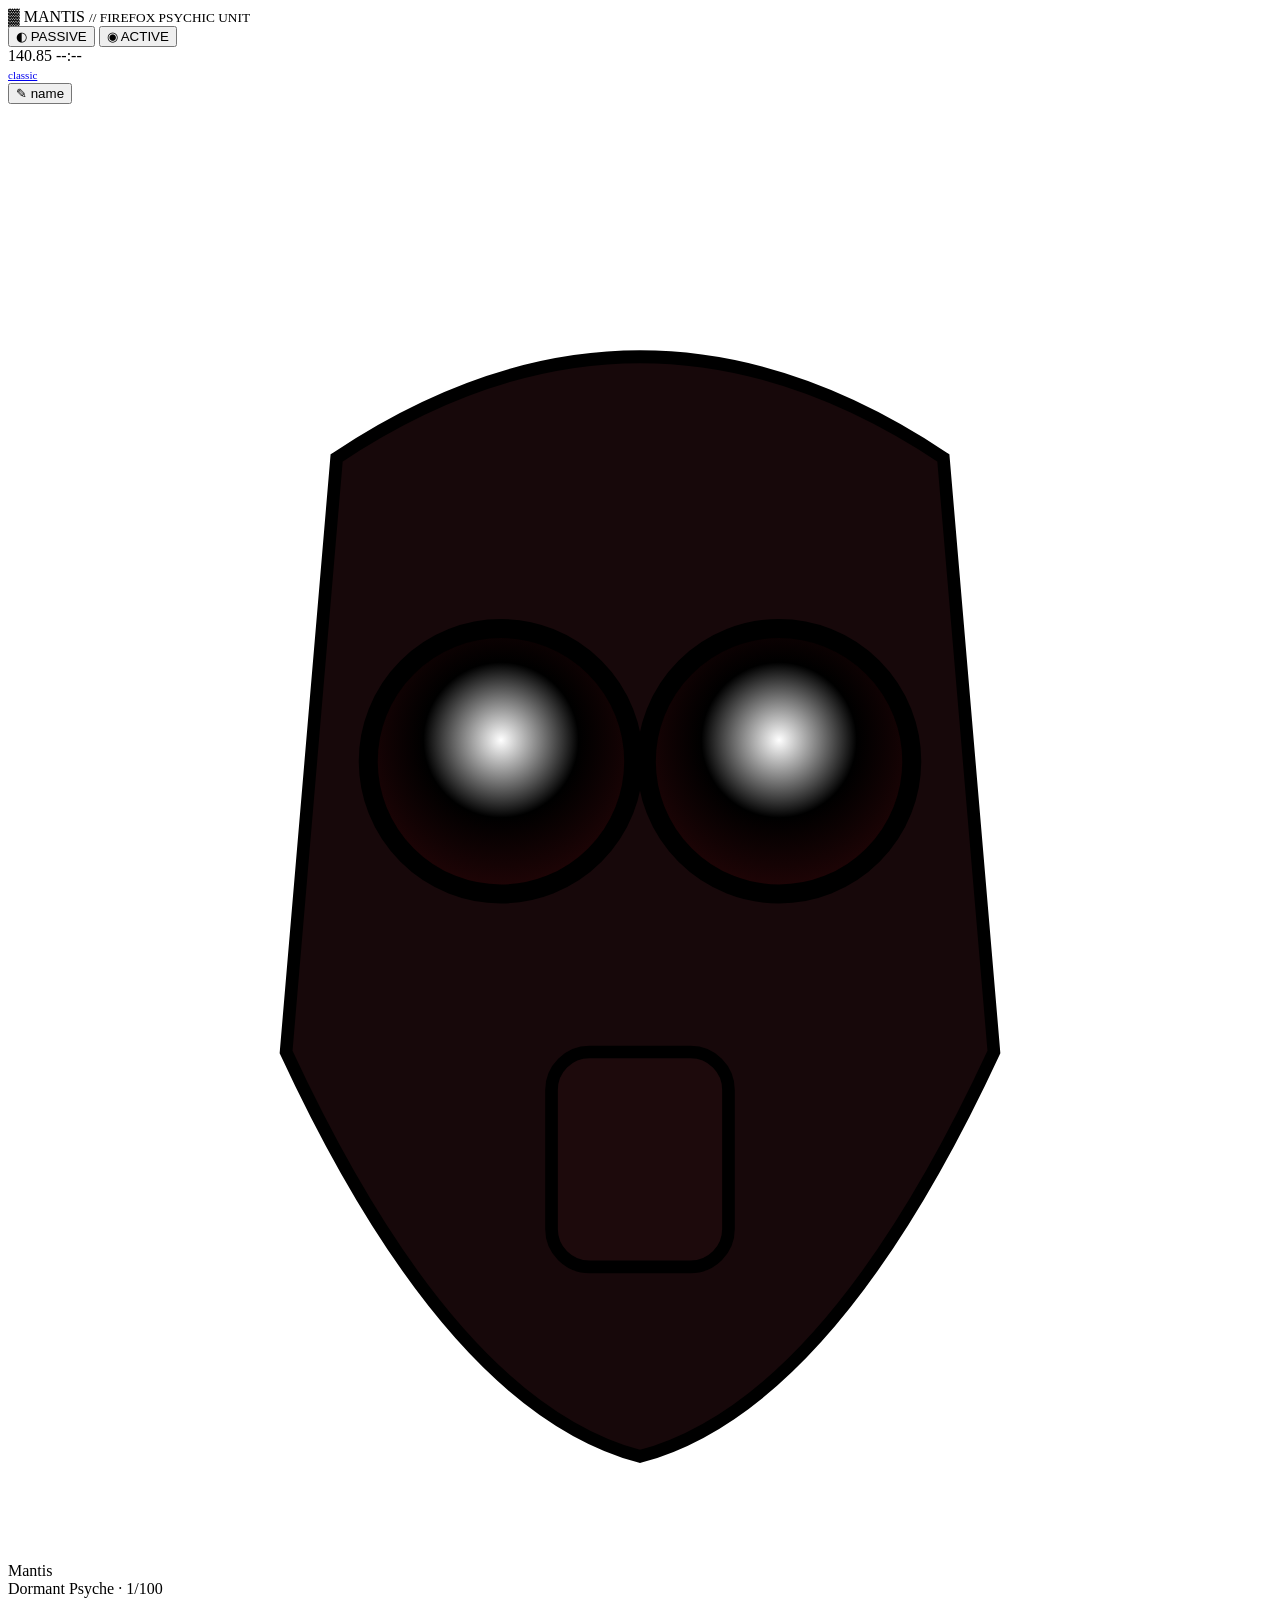
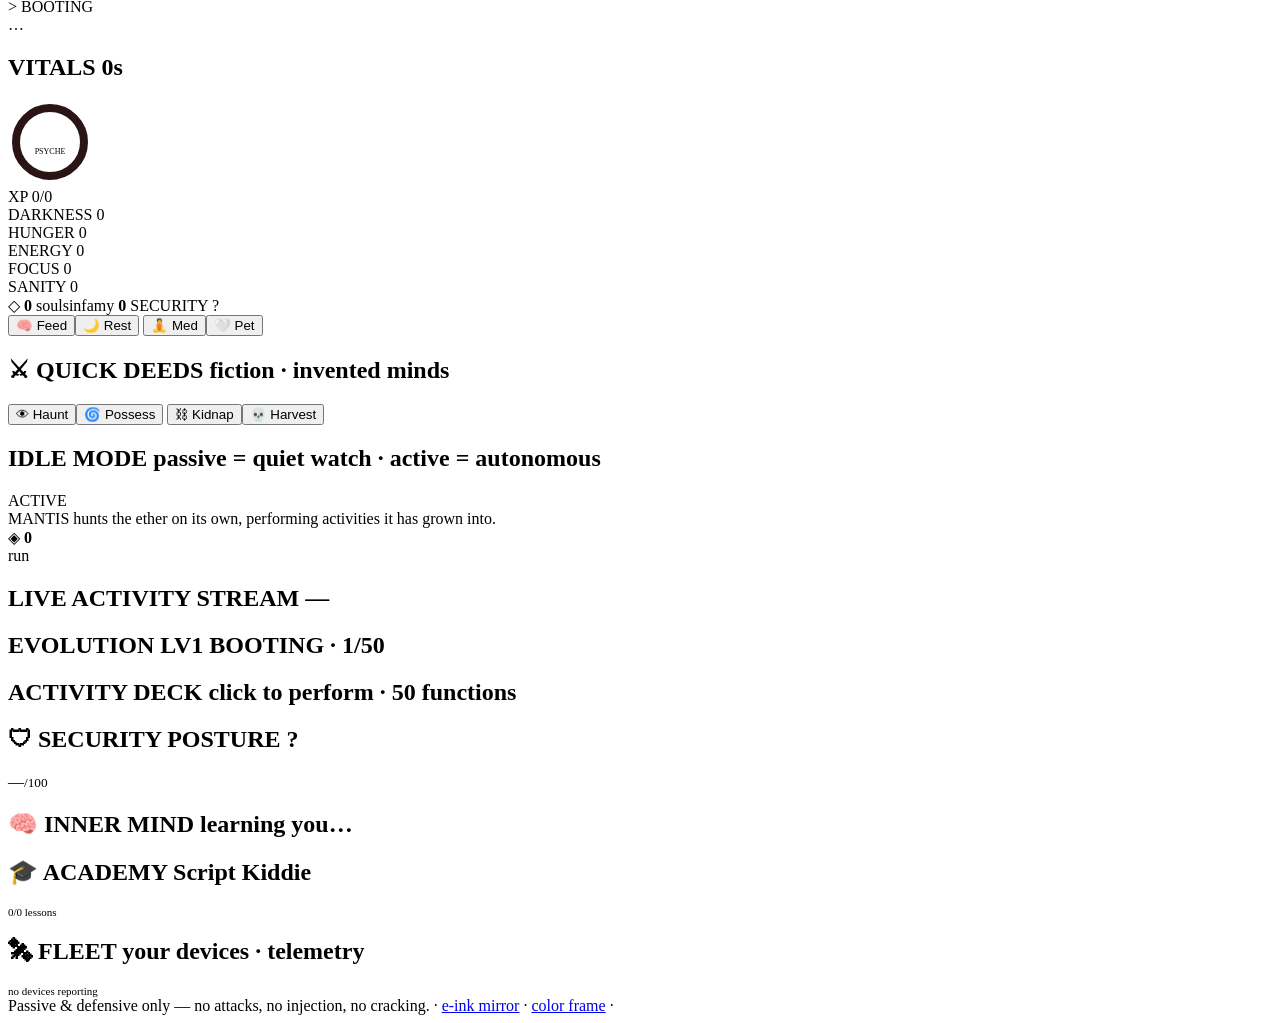
==== mantis/web/console.html @ 585fe18b "Add full Mantis 1.1.0 source tree; de-brand repo Brings the complete package into the repo: the mant" ====
<!doctype html>
<html lang="en">
<head>
<meta charset="utf-8">
<meta name="viewport" content="width=device-width, initial-scale=1, viewport-fit=cover">
<title>MANTIS — Command Deck</title>
<link rel="stylesheet" href="https://fonts.googleapis.com/css2?family=Space+Grotesk:wght@500;700&family=Share+Tech+Mono&display=swap">
<link rel="stylesheet" href="/console.css">
</head>
<body>
<div class="scan"></div><div class="vig"></div>

<div class="wrap">
  <header>
    <div class="brand">▓ MANTIS <small>// FIREFOX PSYCHIC UNIT</small></div>
    <div class="topright">
      <div class="modesw" id="modesw" title="idle mode">
        <button data-m="passive">◐ PASSIVE</button>
        <button data-m="active">◉ ACTIVE</button>
      </div>
      <span class="batt" id="batt" hidden><span class="cell"><i id="batt-i"></i></span><b id="batt-p">—</b></span>
      <span class="freq" id="freq">140.85</span>
      <span class="clock" id="clock">--:--</span>
      <div class="themes" id="themes">
        <span class="tchip on" data-v="red"></span><span class="tchip" data-v="mono"></span>
        <span class="tchip" data-v="green"></span><span class="tchip" data-v="amber"></span>
      </div>
      <a href="/classic" class="muted" title="old dashboard" style="font-size:11px">classic</a>
    </div>
  </header>

  <div class="deck">
    <!-- LEFT: identity + vitals -->
    <div class="col col-left">
      <div class="hero" id="hero">
        <button class="edit" id="rename">✎ name</button>
        <svg class="mask" viewBox="0 0 200 230" aria-hidden="true">
          <defs><radialGradient id="lg" cx="50%" cy="42%" r="65%">
            <stop offset="0%" stop-color="#fff"/><stop offset="45%" stop-color="var(--acc)"/><stop offset="100%" stop-color="#2a0608"/>
          </radialGradient></defs>
          <path d="M52 56 Q100 24 148 56 L156 150 Q130 206 100 214 Q70 206 44 150 Z" fill="#17080a" stroke="#000" stroke-width="2"/>
          <g id="lenses"><circle cx="78" cy="104" r="21" fill="url(#lg)" stroke="#000" stroke-width="3"/>
          <circle cx="122" cy="104" r="21" fill="url(#lg)" stroke="#000" stroke-width="3"/></g>
          <rect x="86" y="150" width="28" height="34" rx="6" fill="#1d0a0c" stroke="#000" stroke-width="2"/>
        </svg>
        <div class="meta">
          <div class="pname" id="pname">Mantis</div>
          <div><span class="rank" id="rank">Dormant Psyche</span> · <span class="lvl"><span id="lv">1</span>/100</span></div>
          <div class="stg" id="stg">&gt; BOOTING</div>
          <div class="say" id="say">…</div>
        </div>
      </div>

      <div class="panel">
        <h2>VITALS <span class="sub" id="agestr">0s</span></h2>
        <div class="rings">
          <div class="ring"><svg width="84" height="84" viewBox="0 0 84 84">
            <circle cx="42" cy="42" r="34" fill="none" stroke="#2a1416" stroke-width="8"/>
            <circle id="psyring" cx="42" cy="42" r="34" fill="none" stroke="var(--acc)" stroke-width="8"
                    stroke-linecap="round" stroke-dasharray="214" stroke-dashoffset="214"
                    transform="rotate(-90 42 42)"/>
            <text x="42" y="40" text-anchor="middle" fill="#fff" font-size="15" font-family="var(--disp)" id="psynum">0</text>
            <text x="42" y="54" text-anchor="middle" fill="var(--grey)" font-size="8">PSYCHE</text>
          </svg></div>
          <div style="flex:1">
            <div class="meter"><label>XP <span id="xptxt">0/0</span></label><div class="track"><div class="fill xp" id="xp"></div></div></div>
            <div class="meter"><label>DARKNESS <span id="dktxt">0</span></label><div class="track"><div class="fill dk" id="dk"></div></div></div>
          </div>
        </div>
        <div class="needs">
          <div class="meter"><label>HUNGER <span id="t-hunger">0</span></label><div class="track"><div class="fill nd" id="n-hunger"></div></div></div>
          <div class="meter"><label>ENERGY <span id="t-energy">0</span></label><div class="track"><div class="fill nd" id="n-energy"></div></div></div>
          <div class="meter"><label>FOCUS <span id="t-focus">0</span></label><div class="track"><div class="fill nd" id="n-focus"></div></div></div>
          <div class="meter"><label>SANITY <span id="t-sanity">0</span></label><div class="track"><div class="fill nd" id="n-sanity"></div></div></div>
        </div>
        <div class="chips">
          <span>◇ <b id="souls">0</b> souls</span><span>infamy <b id="infamy">0</b></span>
          <span>SECURITY <span class="grade" id="grade">?</span></span>
        </div>
        <div class="care">
          <button data-a="feed">🧠 Feed</button><button data-a="rest">🌙 Rest</button>
          <button data-a="meditate">🧘 Med</button><button data-a="pet">🤍 Pet</button>
        </div>
      </div>

      <div class="panel">
        <h2>⚔ QUICK DEEDS <span class="sub">fiction · invented minds</span></h2>
        <div class="care" id="deeds">
          <button class="qbtn" data-d="haunt">👁 Haunt</button><button class="qbtn" data-d="possess">🌀 Possess</button>
          <button class="qbtn" data-d="kidnap">⛓ Kidnap</button><button class="qbtn" data-harvest="1">💀 Harvest</button>
        </div>
      </div>
    </div>

    <!-- MIDDLE: the command deck -->
    <div class="col col-mid">
      <div class="panel">
        <h2>IDLE MODE <span class="sub">passive = quiet watch · active = autonomous</span></h2>
        <div class="modecard">
          <div class="big active" id="modebig">ACTIVE</div>
          <div class="desc" id="modedesc">MANTIS hunts the ether on its own, performing activities it has grown into.</div>
          <div class="run">◈ <b id="runcount">0</b><br>run</div>
        </div>
      </div>

      <div class="panel">
        <h2>LIVE ACTIVITY STREAM <span class="sub" id="nowstg">—</span></h2>
        <div class="stream" id="stream"></div>
      </div>

      <div class="panel">
        <h2>EVOLUTION <span class="sub"><span id="evolabel">LV1 BOOTING</span> · <span id="evocount">1</span>/50</span></h2>
        <div class="ladder" id="ladder"></div>
      </div>

      <div class="panel">
        <h2>ACTIVITY DECK <span class="sub">click to perform · 50 functions</span></h2>
        <div class="agrid" id="agrid"></div>
      </div>
    </div>

    <!-- RIGHT: intel + growth -->
    <div class="col col-right">
      <div class="panel">
        <h2>🛡 SECURITY POSTURE <span class="sub" id="posgrade">?</span></h2>
        <div class="gauge"><div class="score"><span id="posscore">—</span><small>/100</small></div>
          <div class="gcomp" id="poscomp"></div></div>
      </div>
      <div class="panel">
        <h2>🧠 INNER MIND <span class="sub" id="coachstyle">learning you…</span></h2>
        <div id="sugs"></div>
      </div>
      <div class="panel">
        <h2>🎓 ACADEMY <span class="sub" id="acadrank">Script Kiddie</span></h2>
        <div class="abar"><i id="acadfill" style="width:0"></i></div>
        <div class="muted" id="acadmeta" style="font-size:11px;margin-bottom:8px">0/0 lessons</div>
        <div class="lesson" id="lesson"></div>
      </div>
      <div class="panel">
        <h2>🛰 FLEET <span class="sub">your devices · telemetry</span></h2>
        <div class="fleet" id="fleet"><div class="muted" style="font-size:11px">no devices reporting</div></div>
      </div>
    </div>
  </div>

  <footer>
    <span>Passive &amp; defensive only — no attacks, no injection, no cracking.</span> ·
    <a href="/epaper.png" target="_blank">e-ink mirror</a> · <a href="/color.png" target="_blank">color frame</a> ·
    <span id="ver" class="muted"></span>
  </footer>
</div>

<div id="toast"><div class="tt" id="toast-t"></div><div class="ti" id="toast-i"></div></div>
<script src="/console.js"></script>
</body>
</html>
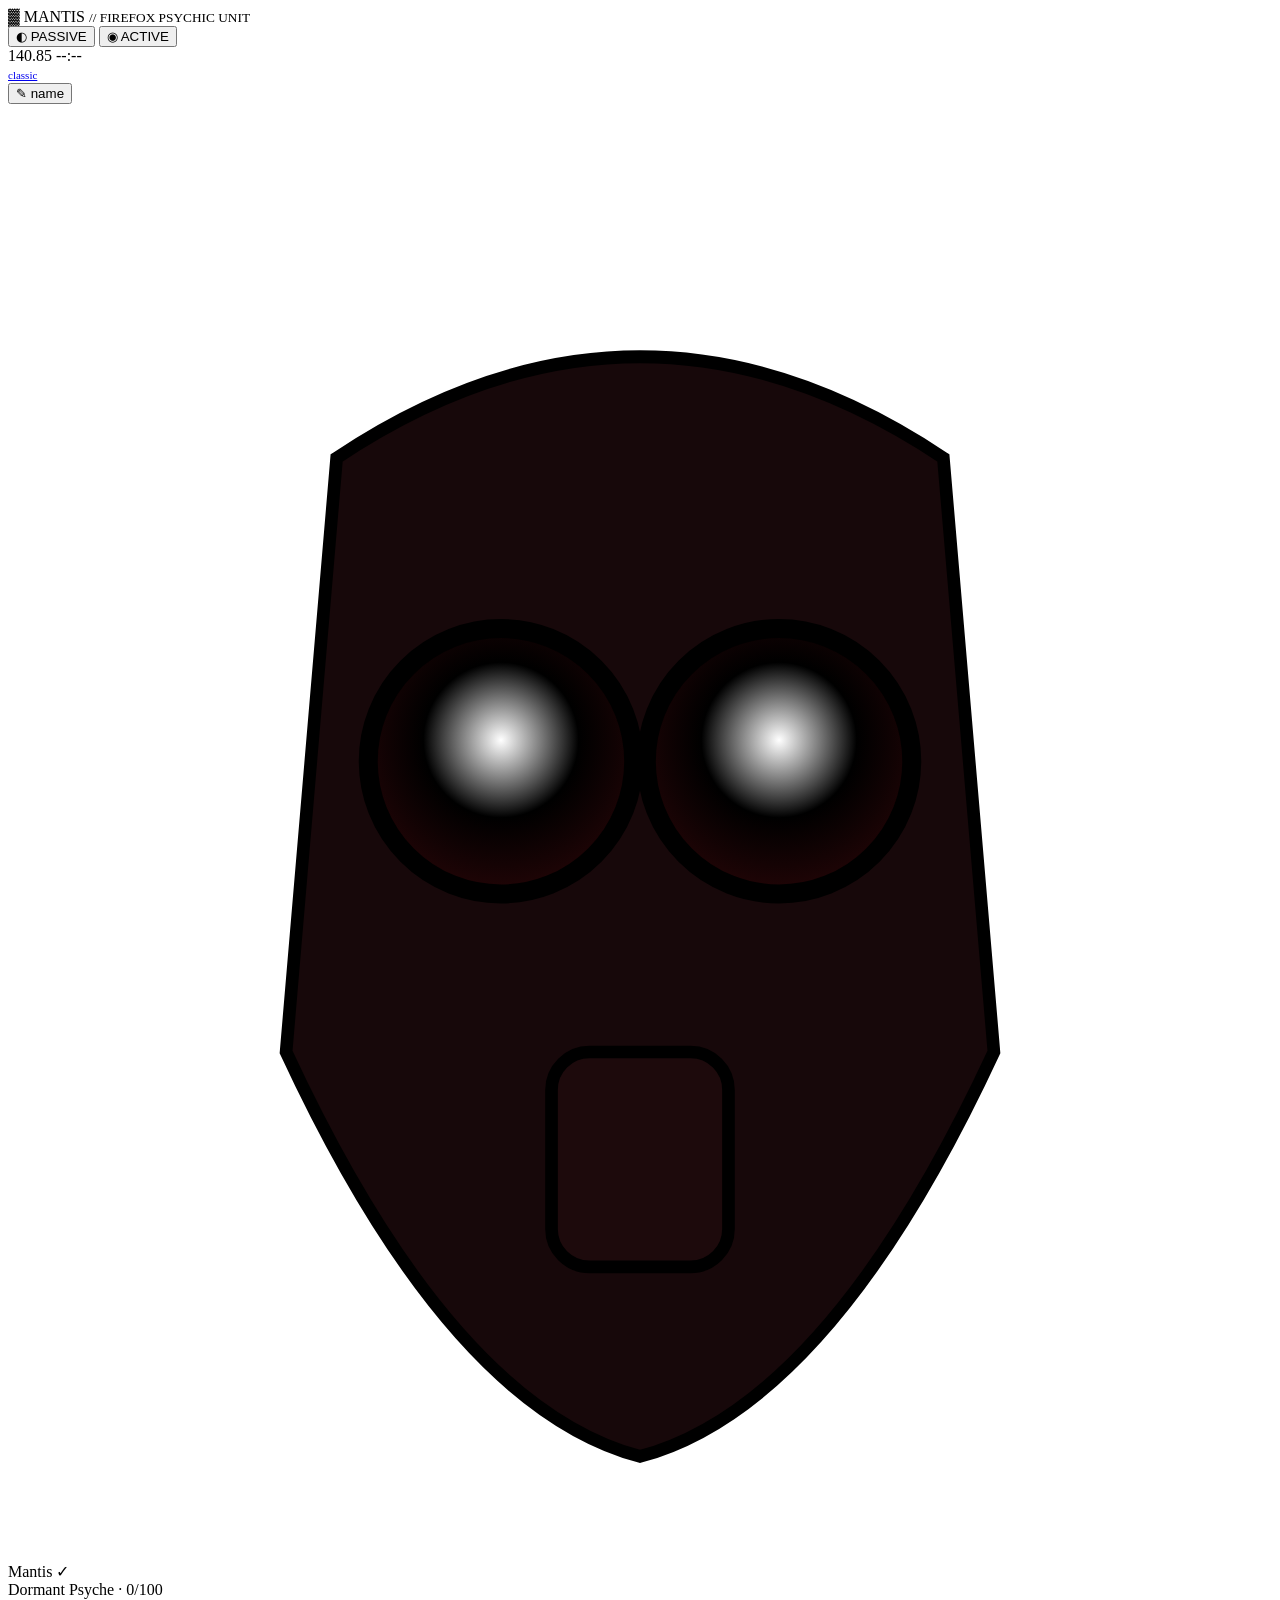
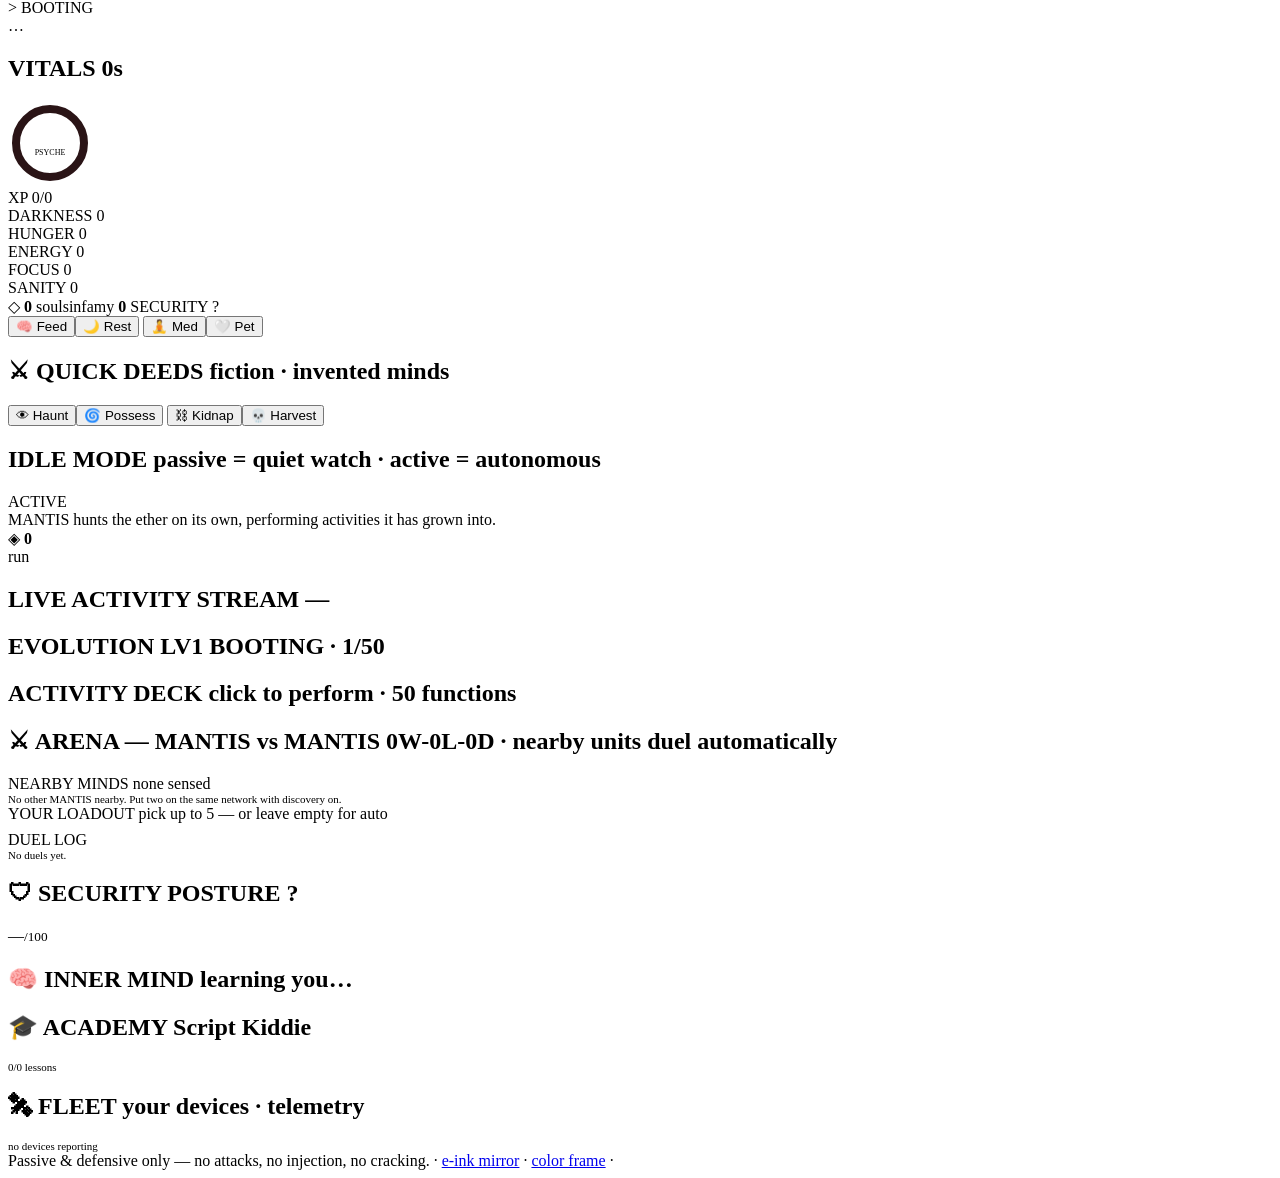
==== commit 3d8c5834: "v1.2.0 — Mantis-vs-Mantis duels, proximity discovery, anti-cheat, PWA apps, flashable image Duels: n" ====
--- a/mantis/web/console.html
+++ b/mantis/web/console.html
@@ -4,6 +4,14 @@
 <meta charset="utf-8">
 <meta name="viewport" content="width=device-width, initial-scale=1, viewport-fit=cover">
 <title>MANTIS — Command Deck</title>
+<link rel="manifest" href="/manifest.webmanifest">
+<meta name="theme-color" content="#ff2b3a">
+<link rel="apple-touch-icon" href="/icons/apple-touch-icon.png">
+<link rel="icon" href="/icons/favicon-32.png">
+<meta name="apple-mobile-web-app-capable" content="yes">
+<meta name="mobile-web-app-capable" content="yes">
+<meta name="apple-mobile-web-app-status-bar-style" content="black-translucent">
+<meta name="apple-mobile-web-app-title" content="MANTIS">
 <link rel="stylesheet" href="https://fonts.googleapis.com/css2?family=Space+Grotesk:wght@500;700&family=Share+Tech+Mono&display=swap">
 <link rel="stylesheet" href="/console.css">
 </head>
@@ -44,8 +52,8 @@
           <rect x="86" y="150" width="28" height="34" rx="6" fill="#1d0a0c" stroke="#000" stroke-width="2"/>
         </svg>
         <div class="meta">
-          <div class="pname" id="pname">Mantis</div>
-          <div><span class="rank" id="rank">Dormant Psyche</span> · <span class="lvl"><span id="lv">1</span>/100</span></div>
+          <div class="pname" id="pname">Mantis <span class="vbadge" id="vbadge" title="save integrity">✓</span></div>
+          <div><span class="rank" id="rank">Dormant Psyche</span> · <span class="lvl"><span id="lv">0</span>/100</span></div>
           <div class="stg" id="stg">&gt; BOOTING</div>
           <div class="say" id="say">…</div>
         </div>
@@ -117,6 +125,23 @@
         <h2>ACTIVITY DECK <span class="sub">click to perform · 50 functions</span></h2>
         <div class="agrid" id="agrid"></div>
       </div>
+
+      <div class="panel arena">
+        <h2>⚔ ARENA — MANTIS vs MANTIS
+          <span class="sub"><b id="rec">0W-0L-0D</b> · nearby units duel automatically</span></h2>
+        <div class="arena-grid">
+          <div>
+            <div class="sublabel">NEARBY MINDS <span class="muted" id="peercount">none sensed</span></div>
+            <div id="peers" class="peers"><div class="muted" style="font-size:11px">No other MANTIS nearby. Put two on the same network with discovery on.</div></div>
+          </div>
+          <div>
+            <div class="sublabel">YOUR LOADOUT <span class="muted">pick up to 5 — or leave empty for auto</span></div>
+            <div id="loadout" class="loadout"></div>
+            <div class="sublabel" style="margin-top:8px">DUEL LOG</div>
+            <div id="duellog" class="duellog"><div class="muted" style="font-size:11px">No duels yet.</div></div>
+          </div>
+        </div>
+      </div>
     </div>
 
     <!-- RIGHT: intel + growth -->
@@ -150,7 +175,25 @@
   </footer>
 </div>
 
+<div id="duelmodal" class="duelmodal" hidden>
+  <div class="duelbox">
+    <button class="dclose" id="dclose">✕</button>
+    <div class="duelhead">
+      <div class="fighter" id="d-me"></div>
+      <div class="vs">VS</div>
+      <div class="fighter" id="d-foe"></div>
+    </div>
+    <div class="hpbars">
+      <div class="hpwrap"><div class="hpbar me" id="d-mehp"></div></div>
+      <div class="hpwrap"><div class="hpbar foe" id="d-foehp"></div></div>
+    </div>
+    <div class="fightlog" id="d-log"></div>
+    <div class="duelresult" id="d-result"></div>
+  </div>
+</div>
+
 <div id="toast"><div class="tt" id="toast-t"></div><div class="ti" id="toast-i"></div></div>
 <script src="/console.js"></script>
+<script>if("serviceWorker" in navigator){navigator.serviceWorker.register("/sw.js").catch(function(){});}</script>
 </body>
 </html>
